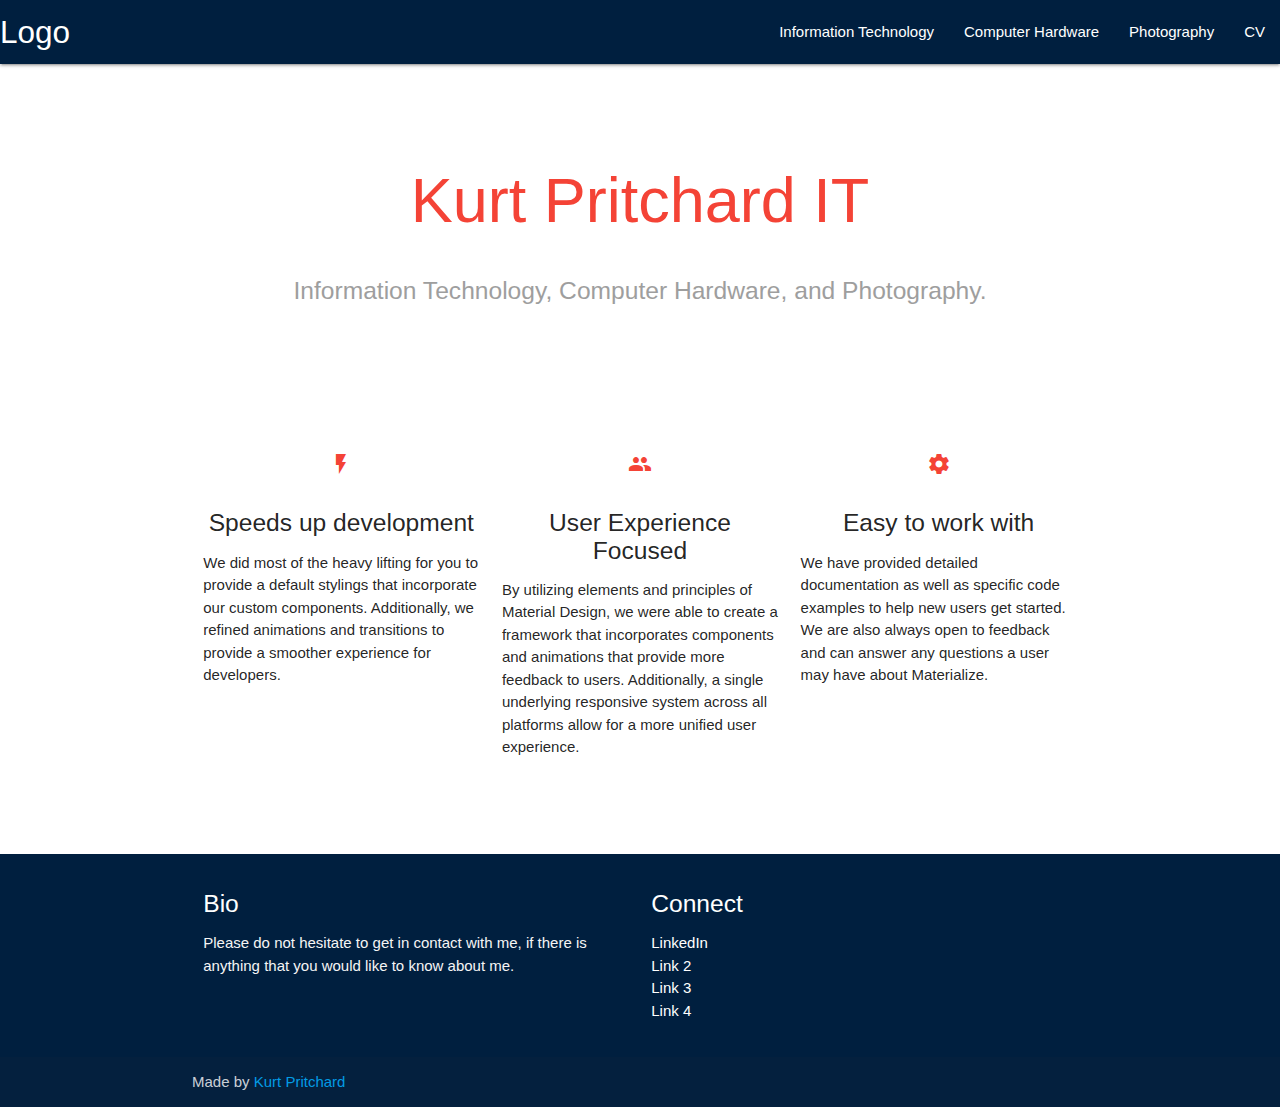
==== computerhardware.html @ 0cb5216f "Added Web Pages" ====
<!DOCTYPE html>
<html lang="en">
<head>
  <meta http-equiv="Content-Type" content="text/html; charset=UTF-8"/>
  <meta name="viewport" content="width=device-width, initial-scale=1, maximum-scale=1.0"/>
  <title>Kurt Pritchard IT</title>

  <!-- CSS  -->
  <link href="https://fonts.googleapis.com/icon?family=Material+Icons" rel="stylesheet">
  <link href="css/materialize.css" type="text/css" rel="stylesheet" media="screen,projection"/>
  <link href="css/style.css" type="text/css" rel="stylesheet" media="screen,projection"/>
</head>
<body>
  
    <nav>
        <div class="nav-wrapper">
          <a href="index.html" class="brand-logo">Logo</a>
          <a href="#" data-target="mobile-demo" class="sidenav-trigger"><i class="material-icons">menu</i></a>
          <ul class="right hide-on-med-and-down">
            <li><a href="informationtechnology.html">Information Technology</a></li>
            <li><a href="computerhardware.html">Computer Hardware</a></li>
            <li><a href="photography.html">Photography</a></li>
            <li><a href="https://docs.google.com/document/d/15inWYP-b8jVSxiBn_bLV6SFP7OC4-IxXKh5DSHZhaKo/export?format=pdf" download>CV</a></li>
          </ul>
        </div>
      </nav>
    
      <ul class="sidenav" id="mobile-demo">
          <li><a href="informationtechnology.html">Information Technology</a></li>
          <li><a href="computerhardware.html">Computer Hardware</a></li>
          <li><a href="photography.html">Photography</a></li>
          <li><a href="https://docs.google.com/document/d/15inWYP-b8jVSxiBn_bLV6SFP7OC4-IxXKh5DSHZhaKo/export?format=pdf" download>CV</a></li>
      </ul>
    </div>
  <div class="section no-pad-bot" id="index-banner">
    <div class="container">
      <br><br>
      <h1 class="header center red-text">Kurt Pritchard IT</h1>
      <div class="row center">
        <h5 class="header col s12 light grey-text">Information Technology, Computer Hardware, and Photography.</h5>
      </div>
      <br><br>
    </div>
  </div>



  <div class="container">
    <div class="section">

      <!--   Icon Section   -->
      <div class="row">
        <div class="col s12 m4">
          <div class="icon-block">
            <h2 class="center red-text"><i class="material-icons">flash_on</i></h2>
            <h5 class="center">Speeds up development</h5>

            <p class="light">We did most of the heavy lifting for you to provide a default stylings that incorporate our custom components. Additionally, we refined animations and transitions to provide a smoother experience for developers.</p>
          </div>
        </div>

        <div class="col s12 m4">
          <div class="icon-block">
            <h2 class="center red-text"><i class="material-icons">group</i></h2>
            <h5 class="center">User Experience Focused</h5>

            <p class="light">By utilizing elements and principles of Material Design, we were able to create a framework that incorporates components and animations that provide more feedback to users. Additionally, a single underlying responsive system across all platforms allow for a more unified user experience.</p>
          </div>
        </div>

        <div class="col s12 m4">
          <div class="icon-block">
            <h2 class="center red-text"><i class="material-icons">settings</i></h2>
            <h5 class="center">Easy to work with</h5>

            <p class="light">We have provided detailed documentation as well as specific code examples to help new users get started. We are also always open to feedback and can answer any questions a user may have about Materialize.</p>
          </div>
        </div>
      </div>

    </div>
    <br><br>
  </div>

  <footer class="page-footer">
    <div class="container">
      <div class="row">
        <div class="col l6 s12">
          <h5 class="white-text">Bio</h5>
          <p class="grey-text text-lighten-4">Please do not hesitate to get in contact with me, if there is anything that you would like to know about me.</p>
        </div>
        <div class="col l3 s12">
          <h5 class="white-text">Connect</h5>
          <ul>
            <li><a class="white-text" href="https://www.linkedin.com/in/ae2a0d939b7869243f814ed957e03c64/">LinkedIn</a></li>
            <li><a class="white-text" href="#!">Link 2</a></li>
            <li><a class="white-text" href="#!">Link 3</a></li>
            <li><a class="white-text" href="#!">Link 4</a></li>
          </ul>
        </div>
      </div>
    </div>
    <div class="footer-copyright">
      <div class="container">
      Made by <a href="https://www.linkedin.com/in/ae2a0d939b7869243f814ed957e03c64/">Kurt Pritchard</a>
      </div>
    </div>
  </footer>


  <!--  Scripts-->
  <script src="https://code.jquery.com/jquery-2.1.1.min.js"></script>
  <script src="js/materialize.js"></script>
  <script src="js/init.js"></script>

  </body>
</html>
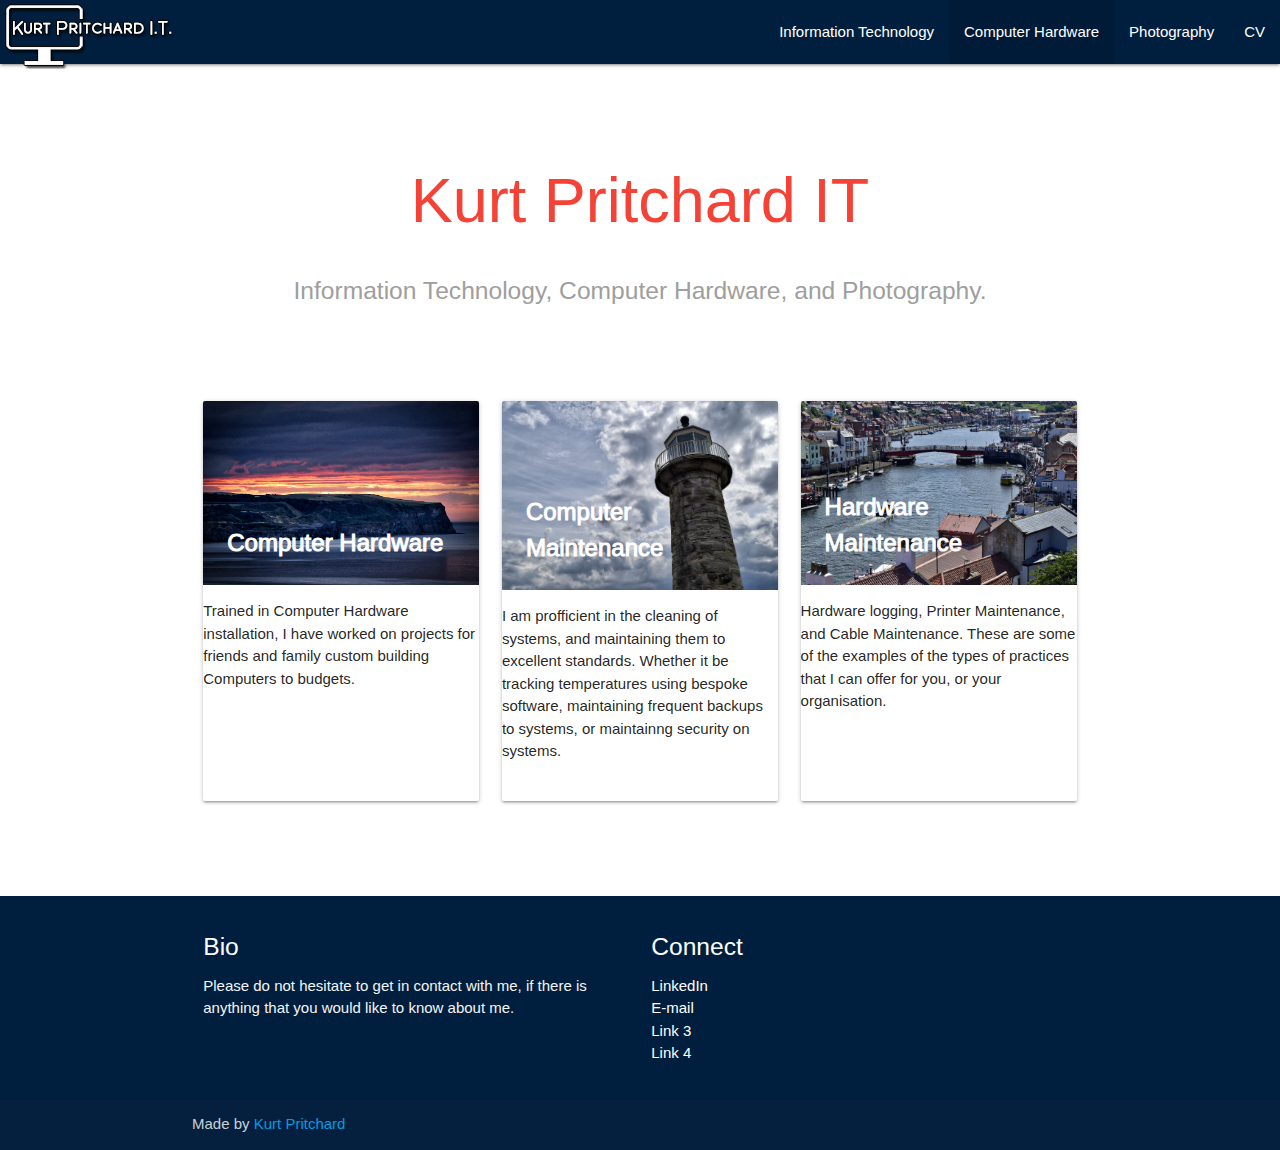
==== commit 085ecd2f: "Update" ====
--- a/computerhardware.html
+++ b/computerhardware.html
@@ -1,37 +1,41 @@
 <!DOCTYPE html>
 <html lang="en">
+
 <head>
-  <meta http-equiv="Content-Type" content="text/html; charset=UTF-8"/>
-  <meta name="viewport" content="width=device-width, initial-scale=1, maximum-scale=1.0"/>
+  <meta http-equiv="Content-Type" content="text/html; charset=UTF-8" />
+  <meta name="viewport" content="width=device-width, initial-scale=1, maximum-scale=1.0" />
   <title>Kurt Pritchard IT</title>
 
   <!-- CSS  -->
   <link href="https://fonts.googleapis.com/icon?family=Material+Icons" rel="stylesheet">
-  <link href="css/materialize.css" type="text/css" rel="stylesheet" media="screen,projection"/>
-  <link href="css/style.css" type="text/css" rel="stylesheet" media="screen,projection"/>
+  <link href="css/materialize.css" type="text/css" rel="stylesheet" media="screen,projection" />
+  <link href="css/style.css" type="text/css" rel="stylesheet" media="screen,projection" />
 </head>
+
 <body>
-  
-    <nav>
-        <div class="nav-wrapper">
-          <a href="index.html" class="brand-logo">Logo</a>
-          <a href="#" data-target="mobile-demo" class="sidenav-trigger"><i class="material-icons">menu</i></a>
-          <ul class="right hide-on-med-and-down">
-            <li><a href="informationtechnology.html">Information Technology</a></li>
-            <li><a href="computerhardware.html">Computer Hardware</a></li>
-            <li><a href="photography.html">Photography</a></li>
-            <li><a href="https://docs.google.com/document/d/15inWYP-b8jVSxiBn_bLV6SFP7OC4-IxXKh5DSHZhaKo/export?format=pdf" download>CV</a></li>
-          </ul>
-        </div>
-      </nav>
-    
-      <ul class="sidenav" id="mobile-demo">
-          <li><a href="informationtechnology.html">Information Technology</a></li>
-          <li><a href="computerhardware.html">Computer Hardware</a></li>
-          <li><a href="photography.html">Photography</a></li>
-          <li><a href="https://docs.google.com/document/d/15inWYP-b8jVSxiBn_bLV6SFP7OC4-IxXKh5DSHZhaKo/export?format=pdf" download>CV</a></li>
+
+  <nav>
+    <div class="nav-wrapper">
+      <a href="index.html" class="brand-logo"><img src="images\logosmall.png"></a>
+      <a href="#" data-target="mobile-demo" class="sidenav-trigger"><i class="material-icons">menu</i></a>
+      <ul class="right hide-on-med-and-down">
+        <li><a href="informationtechnology.html">Information Technology</a></li>
+        <li class="active"><a href="computerhardware.html">Computer Hardware</a></li>
+        <li><a href="photography.html">Photography</a></li>
+        <li><a href="https://docs.google.com/document/d/15inWYP-b8jVSxiBn_bLV6SFP7OC4-IxXKh5DSHZhaKo/export?format=pdf"
+            download>CV</a></li>
       </ul>
     </div>
+  </nav>
+
+  <ul class="sidenav" id="mobile-demo">
+    <li><a href="informationtechnology.html">Information Technology</a></li>
+    <li><a href="computerhardware.html">Computer Hardware</a></li>
+    <li><a href="photography.html">Photography</a></li>
+    <li><a href="https://docs.google.com/document/d/15inWYP-b8jVSxiBn_bLV6SFP7OC4-IxXKh5DSHZhaKo/export?format=pdf"
+        download>CV</a></li>
+  </ul>
+  </div>
   <div class="section no-pad-bot" id="index-banner">
     <div class="container">
       <br><br>
@@ -48,36 +52,47 @@
   <div class="container">
     <div class="section">
 
-      <!--   Icon Section   -->
+      <!--   Content Section   -->
       <div class="row">
-        <div class="col s12 m4">
-          <div class="icon-block">
-            <h2 class="center red-text"><i class="material-icons">flash_on</i></h2>
-            <h5 class="center">Speeds up development</h5>
-
-            <p class="light">We did most of the heavy lifting for you to provide a default stylings that incorporate our custom components. Additionally, we refined animations and transitions to provide a smoother experience for developers.</p>
+        <div class="col s4">
+          <div class="card medium">
+            <div class="card-image">
+              <img src="images/beach.png">
+              <span class="card-title">Computer Hardware</span>
+            </div>
+            <p>Trained in Computer Hardware installation, I have worked on projects for friends and family custom
+              building Computers to budgets.</p>
+            <!-- Card Content -->
           </div>
-        </div>
-
-        <div class="col s12 m4">
-          <div class="icon-block">
-            <h2 class="center red-text"><i class="material-icons">group</i></h2>
-            <h5 class="center">User Experience Focused</h5>
-
-            <p class="light">By utilizing elements and principles of Material Design, we were able to create a framework that incorporates components and animations that provide more feedback to users. Additionally, a single underlying responsive system across all platforms allow for a more unified user experience.</p>
           </div>
-        </div>
-
-        <div class="col s12 m4">
-          <div class="icon-block">
-            <h2 class="center red-text"><i class="material-icons">settings</i></h2>
-            <h5 class="center">Easy to work with</h5>
-
-            <p class="light">We have provided detailed documentation as well as specific code examples to help new users get started. We are also always open to feedback and can answer any questions a user may have about Materialize.</p>
+        
+        <div class="col s4">
+          <div class="card medium">
+            <div class="card-image">
+              <img src="images/lighthouse.jpg">
+              <span class="card-title">Computer Maintenance</span>
+            </div>
+            <p>I am profficient in the cleaning of systems, and maintaining them to excellent standards. Whether it be
+              tracking temperatures using bespoke software, maintaining frequent backups to systems, or maintainng
+              security on systems.
+            </p>
+            <!-- Card Content -->
+          </div>
+          </div>
+        
+        <div class="col s4">
+          <div class="card medium">
+            <div class="card-image">
+              <img src="images/boat.jpg">
+              <span class="card-title">Hardware Maintenance</span>
+            </div>
+            <p>Hardware logging, Printer Maintenance, and Cable Maintenance. These are some of the examples of the types
+              of practices that I can offer for you, or your organisation.
+            </p>
+            <!-- Card Content -->
           </div>
         </div>
       </div>
-
     </div>
     <br><br>
   </div>
@@ -87,13 +102,15 @@
       <div class="row">
         <div class="col l6 s12">
           <h5 class="white-text">Bio</h5>
-          <p class="grey-text text-lighten-4">Please do not hesitate to get in contact with me, if there is anything that you would like to know about me.</p>
+          <p class="grey-text text-lighten-4">Please do not hesitate to get in contact with me, if there is anything
+            that you would like to know about me.</p>
         </div>
         <div class="col l3 s12">
           <h5 class="white-text">Connect</h5>
           <ul>
-            <li><a class="white-text" href="https://www.linkedin.com/in/ae2a0d939b7869243f814ed957e03c64/">LinkedIn</a></li>
-            <li><a class="white-text" href="#!">Link 2</a></li>
+            <li><a class="white-text" href="https://www.linkedin.com/in/ae2a0d939b7869243f814ed957e03c64/">LinkedIn</a>
+            </li>
+            <li><a class="white-text" href="mailto:kurtpritchardit@gmail.com">E-mail</a></li>
             <li><a class="white-text" href="#!">Link 3</a></li>
             <li><a class="white-text" href="#!">Link 4</a></li>
           </ul>
@@ -102,7 +119,7 @@
     </div>
     <div class="footer-copyright">
       <div class="container">
-      Made by <a href="https://www.linkedin.com/in/ae2a0d939b7869243f814ed957e03c64/">Kurt Pritchard</a>
+        Made by <a href="https://www.linkedin.com/in/ae2a0d939b7869243f814ed957e03c64/">Kurt Pritchard</a>
       </div>
     </div>
   </footer>
@@ -113,5 +130,6 @@
   <script src="js/materialize.js"></script>
   <script src="js/init.js"></script>
 
-  </body>
-</html>
+</body>
+
+</html>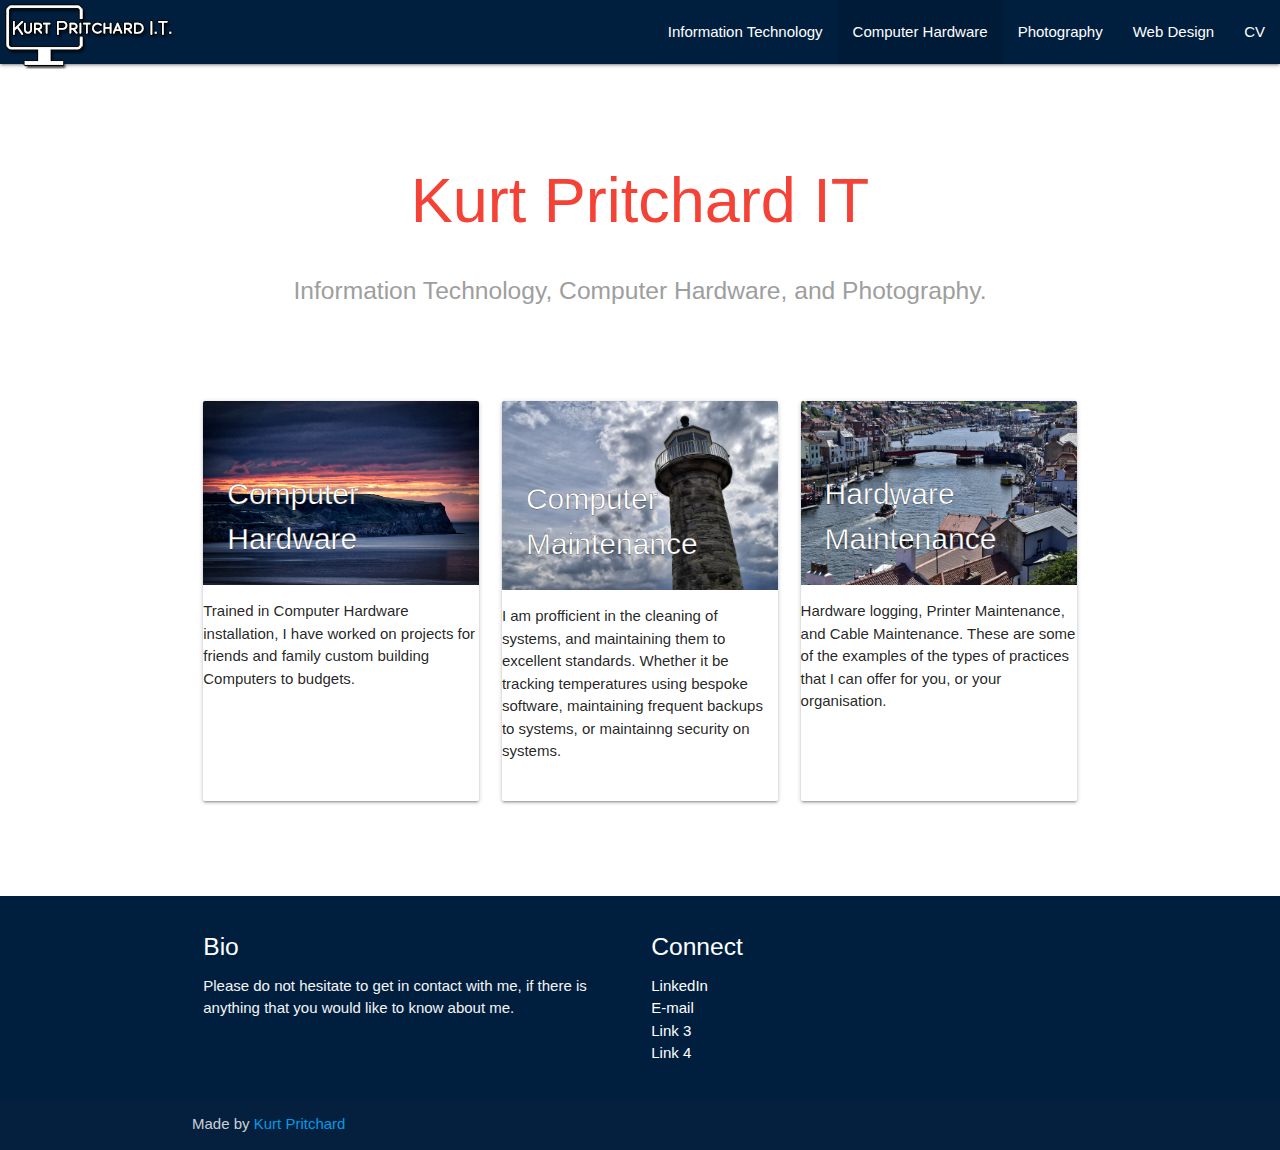
==== commit fda4e5b5: "Update2 13/05/19" ====
--- a/computerhardware.html
+++ b/computerhardware.html
@@ -22,6 +22,7 @@
         <li><a href="informationtechnology.html">Information Technology</a></li>
         <li class="active"><a href="computerhardware.html">Computer Hardware</a></li>
         <li><a href="photography.html">Photography</a></li>
+        <li><a href="webdesign.html">Web Design</a></li>
         <li><a href="https://docs.google.com/document/d/15inWYP-b8jVSxiBn_bLV6SFP7OC4-IxXKh5DSHZhaKo/export?format=pdf"
             download>CV</a></li>
       </ul>
@@ -32,6 +33,7 @@
     <li><a href="informationtechnology.html">Information Technology</a></li>
     <li><a href="computerhardware.html">Computer Hardware</a></li>
     <li><a href="photography.html">Photography</a></li>
+    <li><a href="webdesign.html">Web Design</a></li>
     <li><a href="https://docs.google.com/document/d/15inWYP-b8jVSxiBn_bLV6SFP7OC4-IxXKh5DSHZhaKo/export?format=pdf"
         download>CV</a></li>
   </ul>
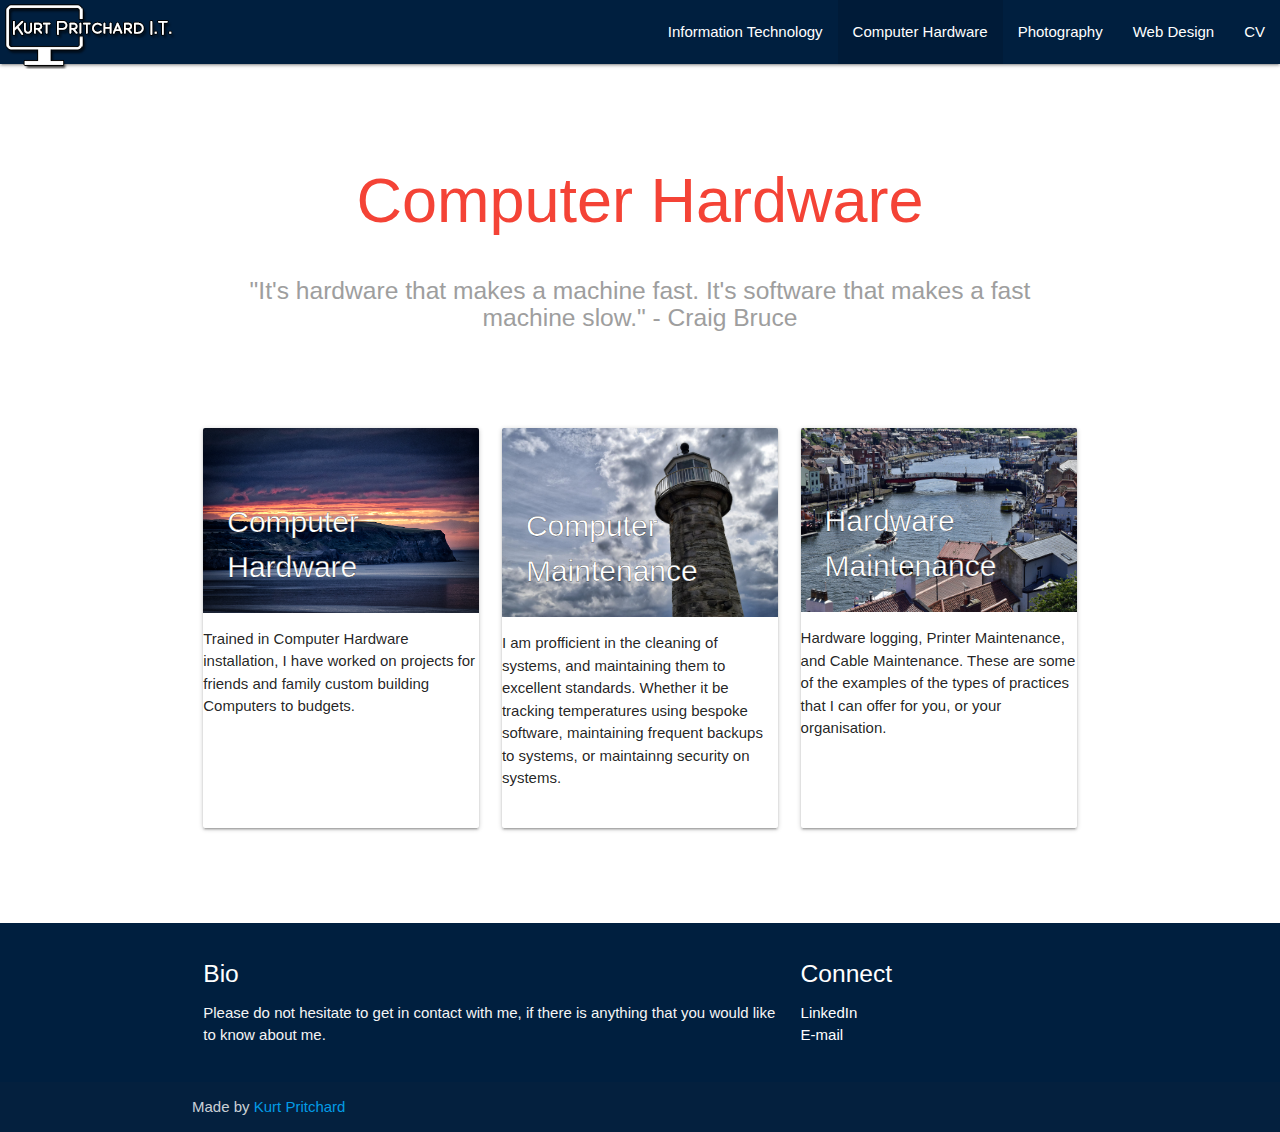
==== commit 9b446bd3: "Update 2" ====
--- a/computerhardware.html
+++ b/computerhardware.html
@@ -41,9 +41,9 @@
   <div class="section no-pad-bot" id="index-banner">
     <div class="container">
       <br><br>
-      <h1 class="header center red-text">Kurt Pritchard IT</h1>
+      <h1 class="header center red-text">Computer Hardware</h1>
       <div class="row center">
-        <h5 class="header col s12 light grey-text">Information Technology, Computer Hardware, and Photography.</h5>
+        <h5 class="header col s12 light grey-text">"It's hardware that makes a machine fast. It's software that makes a fast machine slow." - Craig Bruce</h5>
       </div>
       <br><br>
     </div>
@@ -102,26 +102,22 @@
   <footer class="page-footer">
     <div class="container">
       <div class="row">
-        <div class="col l6 s12">
+        <div class="col l8 s12">
           <h5 class="white-text">Bio</h5>
-          <p class="grey-text text-lighten-4">Please do not hesitate to get in contact with me, if there is anything
-            that you would like to know about me.</p>
+          <p class="grey-text text-lighten-4">Please do not hesitate to get in contact with me, if there is anything that you would like to know about me.</p>
         </div>
-        <div class="col l3 s12">
+        <div class="col l4 s12">
           <h5 class="white-text">Connect</h5>
           <ul>
-            <li><a class="white-text" href="https://www.linkedin.com/in/ae2a0d939b7869243f814ed957e03c64/">LinkedIn</a>
-            </li>
+            <li><a class="white-text" href="https://www.linkedin.com/in/ae2a0d939b7869243f814ed957e03c64/">LinkedIn</a></li>
             <li><a class="white-text" href="mailto:kurtpritchardit@gmail.com">E-mail</a></li>
-            <li><a class="white-text" href="#!">Link 3</a></li>
-            <li><a class="white-text" href="#!">Link 4</a></li>
           </ul>
         </div>
       </div>
     </div>
     <div class="footer-copyright">
       <div class="container">
-        Made by <a href="https://www.linkedin.com/in/ae2a0d939b7869243f814ed957e03c64/">Kurt Pritchard</a>
+      Made by <a href="https://www.linkedin.com/in/ae2a0d939b7869243f814ed957e03c64/">Kurt Pritchard</a>
       </div>
     </div>
   </footer>
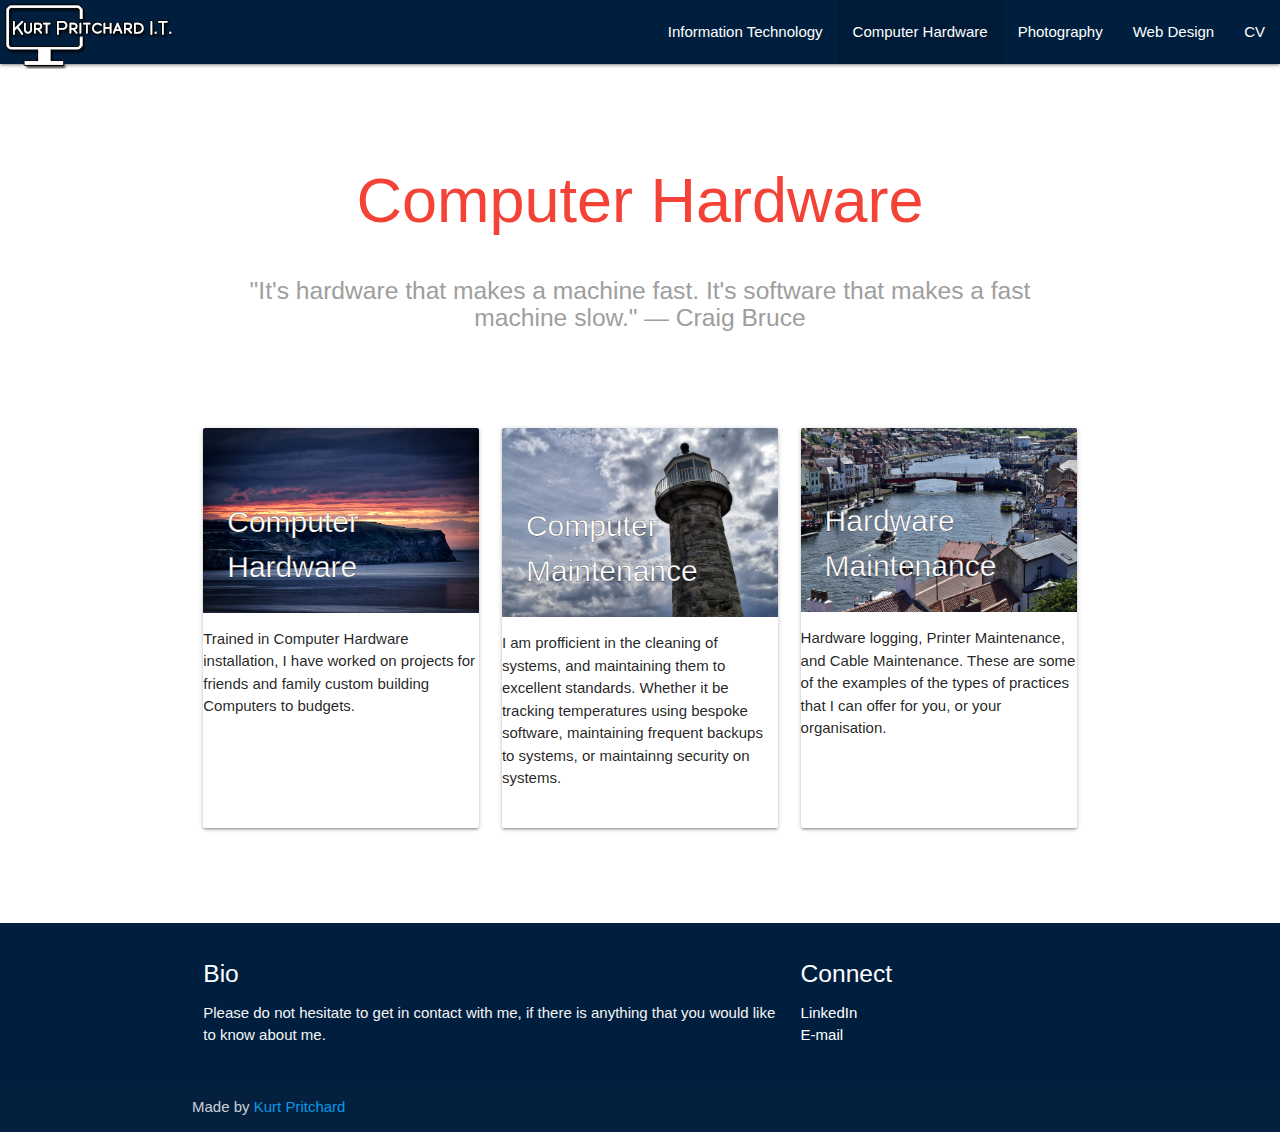
==== commit 96f2ffbb: "Update" ====
--- a/computerhardware.html
+++ b/computerhardware.html
@@ -4,7 +4,7 @@
 <head>
   <meta http-equiv="Content-Type" content="text/html; charset=UTF-8" />
   <meta name="viewport" content="width=device-width, initial-scale=1, maximum-scale=1.0" />
-  <title>Kurt Pritchard IT</title>
+  <title>Computer Hardware</title>
 
   <!-- CSS  -->
   <link href="https://fonts.googleapis.com/icon?family=Material+Icons" rel="stylesheet">
@@ -43,7 +43,7 @@
       <br><br>
       <h1 class="header center red-text">Computer Hardware</h1>
       <div class="row center">
-        <h5 class="header col s12 light grey-text">"It's hardware that makes a machine fast. It's software that makes a fast machine slow." - Craig Bruce</h5>
+        <h5 class="header col s12 light grey-text">"It's hardware that makes a machine fast. It's software that makes a fast machine slow." ― Craig Bruce</h5>
       </div>
       <br><br>
     </div>
